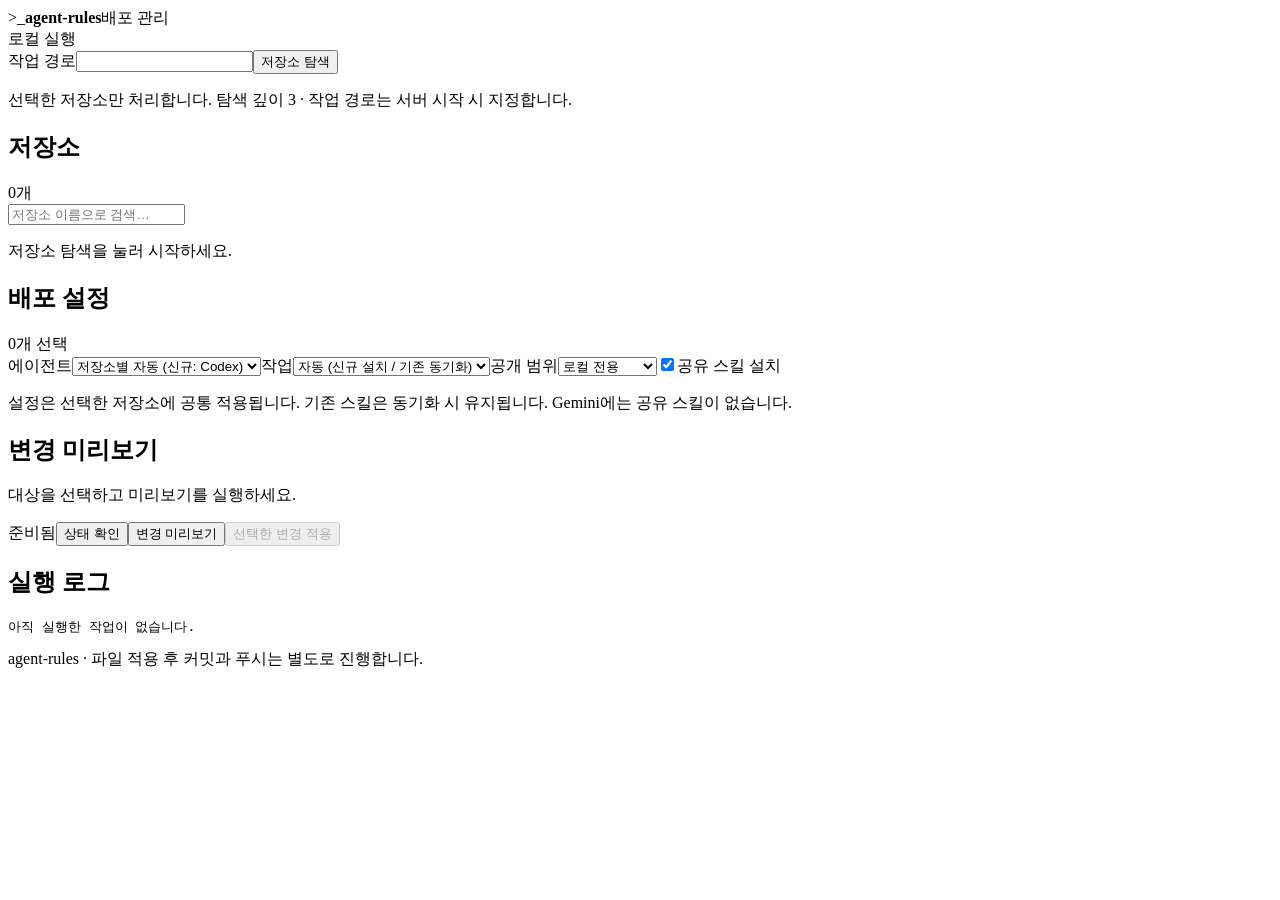
==== scripts/agent_rules/web/index.html @ 6561d87d "feat(gui): add local deployment web interface" ====
<!doctype html>
<html lang="ko">
  <head>
    <meta charset="utf-8" />
    <meta name="viewport" content="width=device-width,initial-scale=1" />
    <title>agent-rules · 배포 관리</title>
    <link rel="stylesheet" href="/style.css" />
    <script src="/app.js" defer></script>
  </head>
  <body>
    <header>
      <div class="brand">
        <span class="mark">&gt;_</span><strong>agent-rules</strong
        ><span class="divider"></span>배포 관리
      </div>
      <span class="badge">로컬 실행</span>
    </header>
    <main>
      <div class="workspace">
        <label for="workspace">작업 경로</label
        ><input id="workspace" readonly /><button id="discover">
          저장소 탐색
        </button>
      </div>
      <p class="hint">
        선택한 저장소만 처리합니다. 탐색 깊이 3 · 작업 경로는 서버 시작 시
        지정합니다.
      </p>
      <div class="layout">
        <section class="panel">
          <div class="heading">
            <h1>저장소</h1>
            <span id="count">0개</span>
          </div>
          <input
            id="search"
            placeholder="저장소 이름으로 검색…"
            aria-label="저장소 검색"
          />
          <div id="repositories" class="repositories"></div>
          <p id="empty" class="empty">저장소 탐색을 눌러 시작하세요.</p>
        </section>
        <section class="panel">
          <div class="heading">
            <h2 id="detail-title">배포 설정</h2>
            <span id="selected">0개 선택</span>
          </div>
          <div class="settings">
            <label
              >에이전트<select id="profile">
                <option value="auto">저장소별 자동 (신규: Codex)</option>
                <option value="codex">Codex</option>
                <option value="claude">Claude</option>
                <option value="gemini">Gemini</option>
                <option value="all">전체</option>
              </select></label
            ><label
              >작업<select id="operation">
                <option value="auto">자동 (신규 설치 / 기존 동기화)</option>
                <option value="install">설치</option>
                <option value="sync">동기화</option>
              </select></label
            ><label
              >공개 범위<select id="visibility">
                <option value="local">로컬 전용</option>
                <option value="tracked">Git 추적 가능</option>
              </select></label
            ><label class="checkbox"
              ><input id="skills" type="checkbox" checked />공유 스킬
              설치</label
            >
          </div>
          <p class="hint">
            설정은 선택한 저장소에 공통 적용됩니다. 기존 스킬은 동기화 시
            유지됩니다. Gemini에는 공유 스킬이 없습니다.
          </p>
          <h2 class="preview-heading">변경 미리보기</h2>
          <div id="preview" class="preview">
            <p class="empty">대상을 선택하고 미리보기를 실행하세요.</p>
          </div>
        </section>
      </div>
      <div class="actions">
        <span id="message" role="status" aria-live="polite">준비됨</span
        ><button id="check">상태 확인</button
        ><button id="preview-button">변경 미리보기</button
        ><button id="apply" class="primary" disabled>선택한 변경 적용</button>
      </div>
      <section class="panel logs">
        <h2>실행 로그</h2>
        <pre id="log" tabindex="0">아직 실행한 작업이 없습니다.</pre>
      </section>
      <footer>
        agent-rules · 파일 적용 후 커밋과 푸시는 별도로 진행합니다.
      </footer>
    </main>
  </body>
</html>
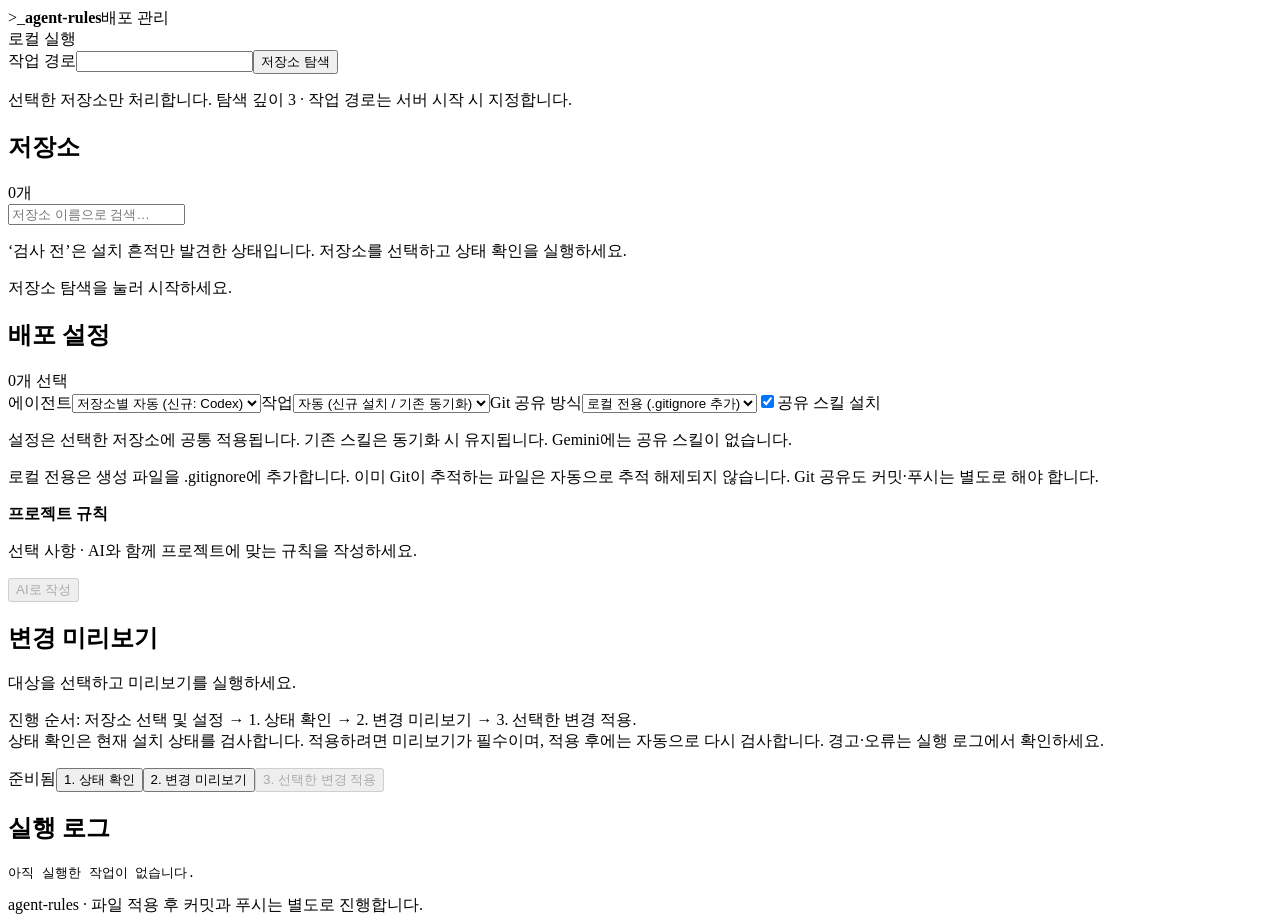
==== commit c162d372: "feat(gui): add reviewed codex rule proposals and simplify workflow" ====
--- a/scripts/agent_rules/web/index.html
+++ b/scripts/agent_rules/web/index.html
@@ -37,6 +37,10 @@
             placeholder="저장소 이름으로 검색…"
             aria-label="저장소 검색"
           />
+          <p class="hint">
+            ‘검사 전’은 설치 흔적만 발견한 상태입니다. 저장소를 선택하고 상태
+            확인을 실행하세요.
+          </p>
           <div id="repositories" class="repositories"></div>
           <p id="empty" class="empty">저장소 탐색을 눌러 시작하세요.</p>
         </section>
@@ -61,9 +65,9 @@
                 <option value="sync">동기화</option>
               </select></label
             ><label
-              >공개 범위<select id="visibility">
-                <option value="local">로컬 전용</option>
-                <option value="tracked">Git 추적 가능</option>
+              >Git 공유 방식<select id="visibility">
+                <option value="local">로컬 전용 (.gitignore 추가)</option>
+                <option value="tracked">Git 공유 (커밋 가능)</option>
               </select></label
             ><label class="checkbox"
               ><input id="skills" type="checkbox" checked />공유 스킬
@@ -74,17 +78,39 @@
             설정은 선택한 저장소에 공통 적용됩니다. 기존 스킬은 동기화 시
             유지됩니다. Gemini에는 공유 스킬이 없습니다.
           </p>
+          <p class="hint">
+            로컬 전용은 생성 파일을 .gitignore에 추가합니다. 이미 Git이 추적하는
+            파일은 자동으로 추적 해제되지 않습니다. Git 공유도 커밋·푸시는
+            별도로 해야 합니다.
+          </p>
+          <div class="ai-entry">
+            <div>
+              <strong>프로젝트 규칙</strong>
+              <p id="ai-summary" class="hint">
+                선택 사항 · AI와 함께 프로젝트에 맞는 규칙을 작성하세요.
+              </p>
+            </div>
+            <button id="ai-open" disabled>AI로 작성</button>
+          </div>
           <h2 class="preview-heading">변경 미리보기</h2>
           <div id="preview" class="preview">
             <p class="empty">대상을 선택하고 미리보기를 실행하세요.</p>
           </div>
         </section>
       </div>
+      <p class="hint">
+        진행 순서: 저장소 선택 및 설정 → 1. 상태 확인 → 2. 변경 미리보기 → 3.
+        선택한 변경 적용.<br />상태 확인은 현재 설치 상태를 검사합니다.
+        적용하려면 미리보기가 필수이며, 적용 후에는 자동으로 다시 검사합니다.
+        경고·오류는 실행 로그에서 확인하세요.
+      </p>
       <div class="actions">
         <span id="message" role="status" aria-live="polite">준비됨</span
-        ><button id="check">상태 확인</button
-        ><button id="preview-button">변경 미리보기</button
-        ><button id="apply" class="primary" disabled>선택한 변경 적용</button>
+        ><button id="check">1. 상태 확인</button
+        ><button id="preview-button">2. 변경 미리보기</button
+        ><button id="apply" class="primary" disabled>
+          3. 선택한 변경 적용
+        </button>
       </div>
       <section class="panel logs">
         <h2>실행 로그</h2>
@@ -94,5 +120,87 @@
         agent-rules · 파일 적용 후 커밋과 푸시는 별도로 진행합니다.
       </footer>
     </main>
+    <dialog id="ai-dialog" aria-labelledby="ai-title">
+      <div class="ai-dialog-header">
+        <div>
+          <p class="eyebrow">CODEX · 프로젝트 규칙</p>
+          <h2 id="ai-title">프로젝트에 맞는 규칙 작성</h2>
+        </div>
+        <button id="ai-close" aria-label="규칙 작성 창 닫기">닫기</button>
+      </div>
+      <div class="ai-panel">
+        <p id="ai-project" class="hint"></p>
+        <p>기존 코드와 작업 메모리를 읽고, 지켜야 할 규칙을 제안합니다.</p>
+        <div class="ai-model-row">
+          <label
+            >사용할 모델<select id="ai-model">
+              <option value="">CLI 기본 모델</option>
+            </select></label
+          ><button id="ai-analyze" class="primary">규칙 제안받기</button>
+        </div>
+        <p id="ai-status" class="hint" role="status" aria-live="polite">
+          준비됨
+        </p>
+        <details class="ai-settings">
+          <summary>모델 연결 및 참조 메모리 설정</summary>
+          <div class="ai-tools">
+            <button id="ai-connect">연결 확인</button
+            ><button id="ai-models">모델 새로고침</button
+            ><button id="ai-home">메모리 새로고침</button>
+          </div>
+          <p class="hint">
+            프로젝트명이 맞는 홈 메모리를 우선 선택합니다. 필요한 파일만
+            포함하세요.
+          </p>
+          <div id="ai-home-files"></div>
+          <details>
+            <summary>검색 위치와 추가 파일</summary>
+            <p id="ai-home-roots" class="hint"></p>
+            <label
+              >추가 Markdown 파일 경로 (한 줄에 하나)<textarea
+                id="ai-memories"
+                rows="2"
+                placeholder="/home/user/.codex/memories/project.md"
+              ></textarea>
+            </label>
+            <p class="hint">
+              경로는 서버 기준입니다. Windows 파일은 WSL에서 접근 가능한 경로를
+              사용하세요. 전체 대화 기록은 수집하지 않습니다.
+            </p>
+          </details>
+          <button id="ai-context">전체 참조 목록 확인</button>
+          <pre id="ai-files">프로젝트 규칙과 선택된 메모리를 참고합니다.</pre>
+        </details>
+        <section id="ai-review" hidden>
+          <h3>제안 검토</h3>
+          <details>
+            <summary>제안 근거와 확인할 질문</summary>
+            <pre id="ai-result"></pre>
+          </details>
+          <label
+            >반영할 규칙<textarea
+              id="ai-rules"
+              rows="8"
+              placeholder="한 줄에 규칙 하나를 입력하세요."
+            ></textarea>
+          </label>
+          <p class="hint">
+            기존 프로젝트 규칙을 포함한 전체 목록입니다. 미리보기에서 교체
+            내용을 확인하세요. 비우면 기존 규칙을 유지합니다.
+          </p>
+          <p id="ai-target" class="hint"></p>
+        </section>
+        <p class="ai-disclosure">
+          분석 시 코드와 선택한 메모리가 AI 서비스로 전달되며 사용량이
+          발생합니다. 읽기 전용 분석 · 최대 5분.
+        </p>
+      </div>
+      <div class="ai-dialog-footer">
+        <span>미리보기와 적용 전에는 파일이 바뀌지 않습니다.</span
+        ><button id="ai-preview" class="primary" disabled>
+          변경 미리보기로
+        </button>
+      </div>
+    </dialog>
   </body>
 </html>
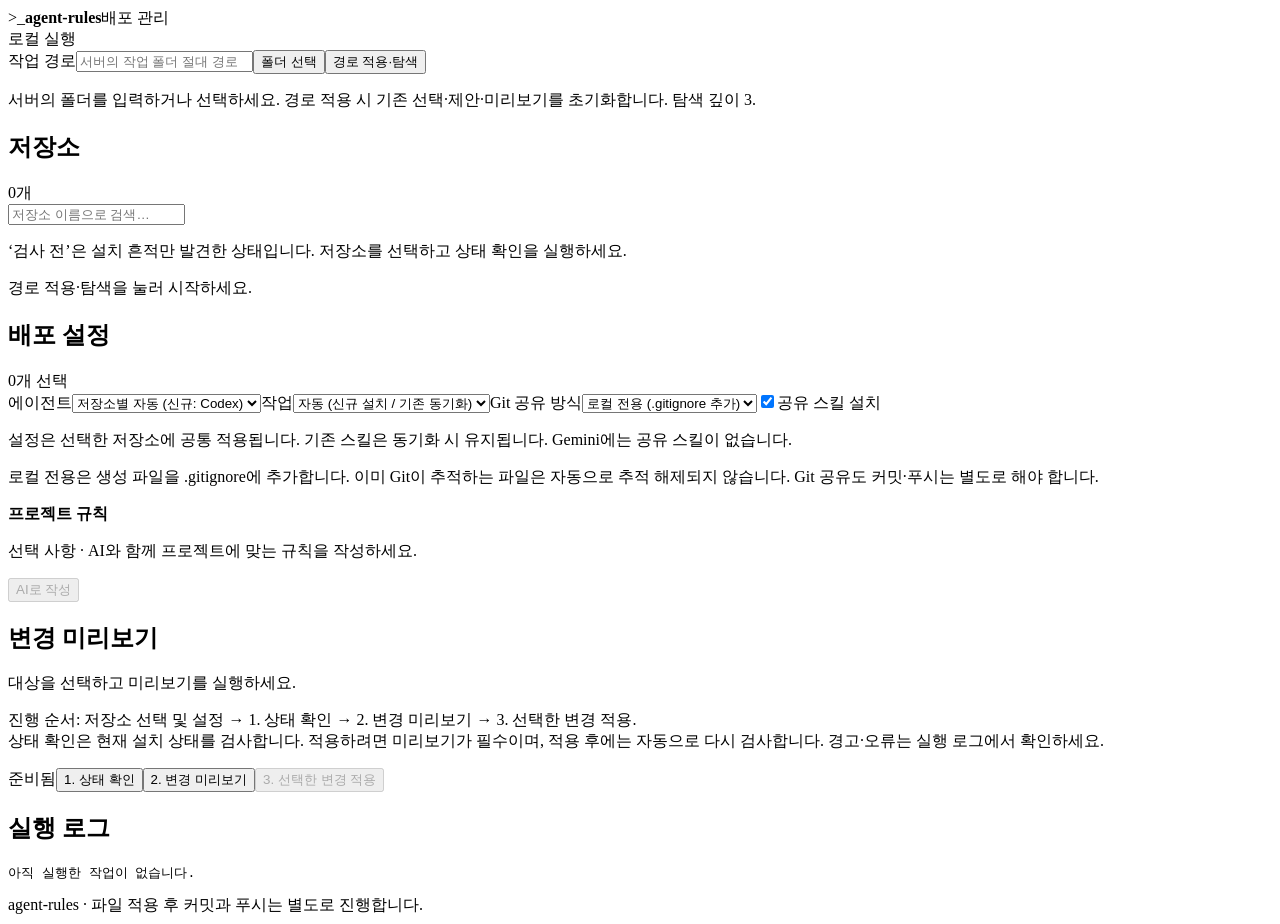
==== commit dee793ea: "feat(gui): add editable workspace picker and path suggestions" ====
--- a/scripts/agent_rules/web/index.html
+++ b/scripts/agent_rules/web/index.html
@@ -18,13 +18,18 @@
     <main>
       <div class="workspace">
         <label for="workspace">작업 경로</label
-        ><input id="workspace" readonly /><button id="discover">
-          저장소 탐색
-        </button>
+        ><input
+          id="workspace"
+          list="workspace-suggestions"
+          autocomplete="off"
+          placeholder="서버의 작업 폴더 절대 경로"
+        /><datalist id="workspace-suggestions"></datalist
+        ><button id="workspace-browse">폴더 선택</button
+        ><button id="discover">경로 적용·탐색</button>
       </div>
       <p class="hint">
-        선택한 저장소만 처리합니다. 탐색 깊이 3 · 작업 경로는 서버 시작 시
-        지정합니다.
+        서버의 폴더를 입력하거나 선택하세요. 경로 적용 시 기존
+        선택·제안·미리보기를 초기화합니다. 탐색 깊이 3.
       </p>
       <div class="layout">
         <section class="panel">
@@ -42,7 +47,7 @@
             확인을 실행하세요.
           </p>
           <div id="repositories" class="repositories"></div>
-          <p id="empty" class="empty">저장소 탐색을 눌러 시작하세요.</p>
+          <p id="empty" class="empty">경로 적용·탐색을 눌러 시작하세요.</p>
         </section>
         <section class="panel">
           <div class="heading">
@@ -120,6 +125,28 @@
         agent-rules · 파일 적용 후 커밋과 푸시는 별도로 진행합니다.
       </footer>
     </main>
+    <dialog id="workspace-dialog" aria-labelledby="workspace-title">
+      <div class="ai-dialog-header">
+        <h2 id="workspace-title">작업 폴더 선택</h2>
+        <button id="workspace-close">닫기</button>
+      </div>
+      <div class="folder-body">
+        <p class="hint">
+          서버 파일 시스템을 탐색합니다. WSL 서버에서는 Linux 경로를 사용하세요.
+        </p>
+        <p id="folder-path"></p>
+        <div class="ai-tools">
+          <button id="folder-parent">상위 폴더</button
+          ><button id="folder-home">홈</button>
+        </div>
+        <p id="folder-status" role="status"></p>
+        <div id="folder-list"></div>
+      </div>
+      <div class="ai-dialog-footer">
+        <span>선택 후 ‘경로 적용·탐색’을 눌러 변경합니다.</span
+        ><button id="folder-select" class="primary">이 폴더 선택</button>
+      </div>
+    </dialog>
     <dialog id="ai-dialog" aria-labelledby="ai-title">
       <div class="ai-dialog-header">
         <div>
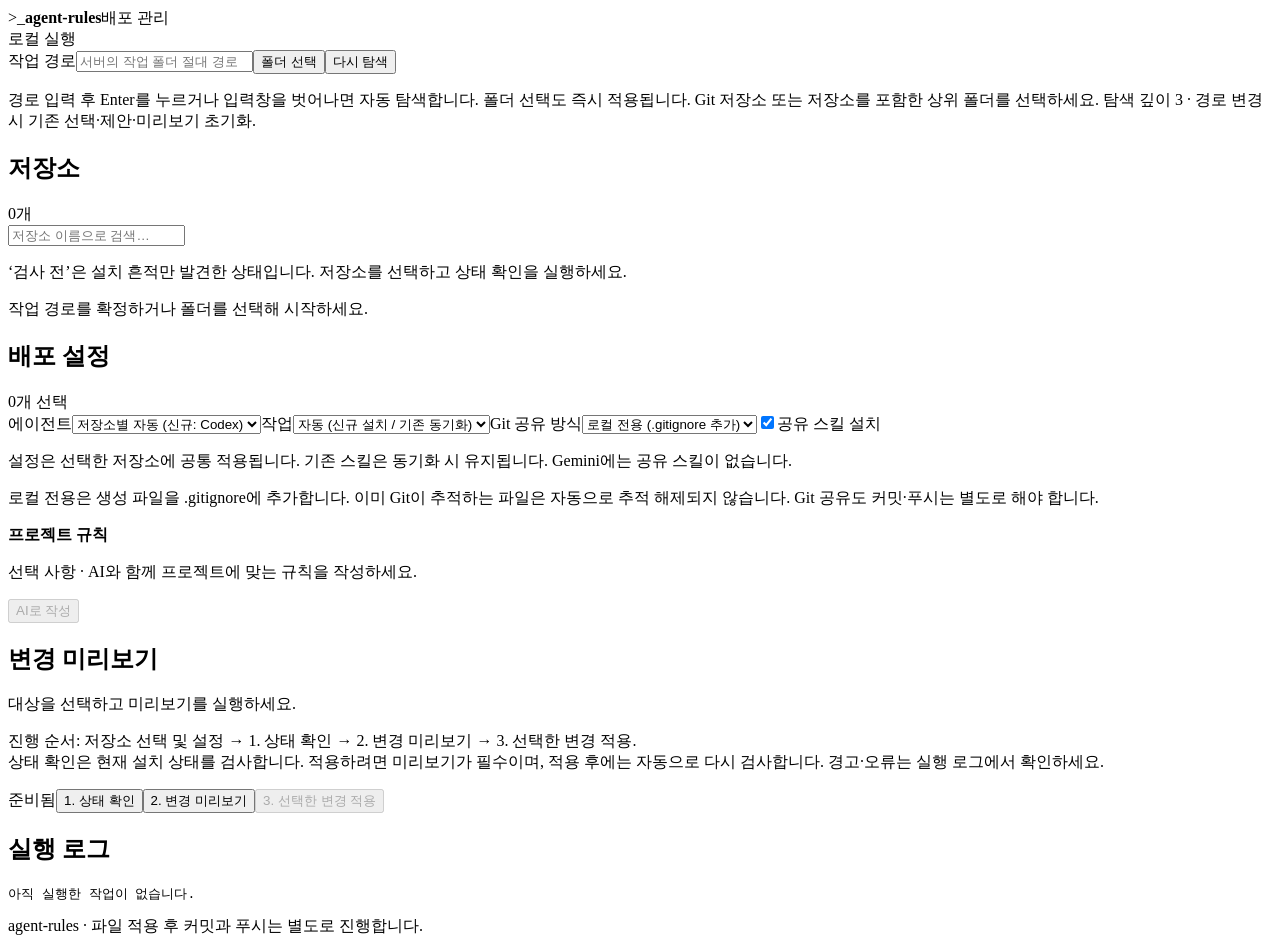
==== commit 9a47df0a: "feat(gui): add docker deployment with host ai integration Support Codex and Claude through an authen" ====
--- a/scripts/agent_rules/web/index.html
+++ b/scripts/agent_rules/web/index.html
@@ -25,11 +25,12 @@
           placeholder="서버의 작업 폴더 절대 경로"
         /><datalist id="workspace-suggestions"></datalist
         ><button id="workspace-browse">폴더 선택</button
-        ><button id="discover">경로 적용·탐색</button>
+        ><button id="discover">다시 탐색</button>
       </div>
       <p class="hint">
-        서버의 폴더를 입력하거나 선택하세요. 경로 적용 시 기존
-        선택·제안·미리보기를 초기화합니다. 탐색 깊이 3.
+        경로 입력 후 Enter를 누르거나 입력창을 벗어나면 자동 탐색합니다. 폴더
+        선택도 즉시 적용됩니다. Git 저장소 또는 저장소를 포함한 상위 폴더를
+        선택하세요. 탐색 깊이 3 · 경로 변경 시 기존 선택·제안·미리보기 초기화.
       </p>
       <div class="layout">
         <section class="panel">
@@ -47,7 +48,9 @@
             확인을 실행하세요.
           </p>
           <div id="repositories" class="repositories"></div>
-          <p id="empty" class="empty">경로 적용·탐색을 눌러 시작하세요.</p>
+          <p id="empty" class="empty">
+            작업 경로를 확정하거나 폴더를 선택해 시작하세요.
+          </p>
         </section>
         <section class="panel">
           <div class="heading">
@@ -132,7 +135,8 @@
       </div>
       <div class="folder-body">
         <p class="hint">
-          서버 파일 시스템을 탐색합니다. WSL 서버에서는 Linux 경로를 사용하세요.
+          일반 폴더는 이동용입니다. Git 저장소 또는 저장소를 포함한 상위 폴더만
+          확정할 수 있습니다. WSL 서버에서는 Linux 경로를 사용하세요.
         </p>
         <p id="folder-path"></p>
         <div class="ai-tools">
@@ -143,28 +147,36 @@
         <div id="folder-list"></div>
       </div>
       <div class="ai-dialog-footer">
-        <span>선택 후 ‘경로 적용·탐색’을 눌러 변경합니다.</span
-        ><button id="folder-select" class="primary">이 폴더 선택</button>
+        <span>확정하면 Git 저장소를 자동으로 탐색합니다.</span
+        ><button id="folder-select" class="primary">이 위치로 탐색</button>
       </div>
     </dialog>
     <dialog id="ai-dialog" aria-labelledby="ai-title">
       <div class="ai-dialog-header">
         <div>
-          <p class="eyebrow">CODEX · 프로젝트 규칙</p>
+          <p class="eyebrow">AI · 프로젝트 규칙</p>
           <h2 id="ai-title">프로젝트에 맞는 규칙 작성</h2>
         </div>
         <button id="ai-close" aria-label="규칙 작성 창 닫기">닫기</button>
       </div>
       <div class="ai-panel">
         <p id="ai-project" class="hint"></p>
+        <p id="ai-execution" class="hint">AI 실행: 웹서버와 같은 환경</p>
         <p>기존 코드와 작업 메모리를 읽고, 지켜야 할 규칙을 제안합니다.</p>
         <div class="ai-model-row">
+          <label
+            >분석 도구<select id="ai-provider">
+              <option value="codex">Codex</option>
+              <option value="claude">Claude Code</option>
+            </select></label
+          >
           <label
             >사용할 모델<select id="ai-model">
               <option value="">CLI 기본 모델</option>
             </select></label
           ><button id="ai-analyze" class="primary">규칙 제안받기</button>
         </div>
+        <p id="ai-model-note" class="hint"></p>
         <p id="ai-status" class="hint" role="status" aria-live="polite">
           준비됨
         </p>
@@ -191,8 +203,10 @@
               ></textarea>
             </label>
             <p class="hint">
-              경로는 서버 기준입니다. Windows 파일은 WSL에서 접근 가능한 경로를
-              사용하세요. 전체 대화 기록은 수집하지 않습니다.
+              <span id="ai-memory-path-hint"
+                >경로는 AI 실행 환경 기준입니다.</span
+              >
+              전체 대화 기록은 수집하지 않습니다.
             </p>
           </details>
           <button id="ai-context">전체 참조 목록 확인</button>
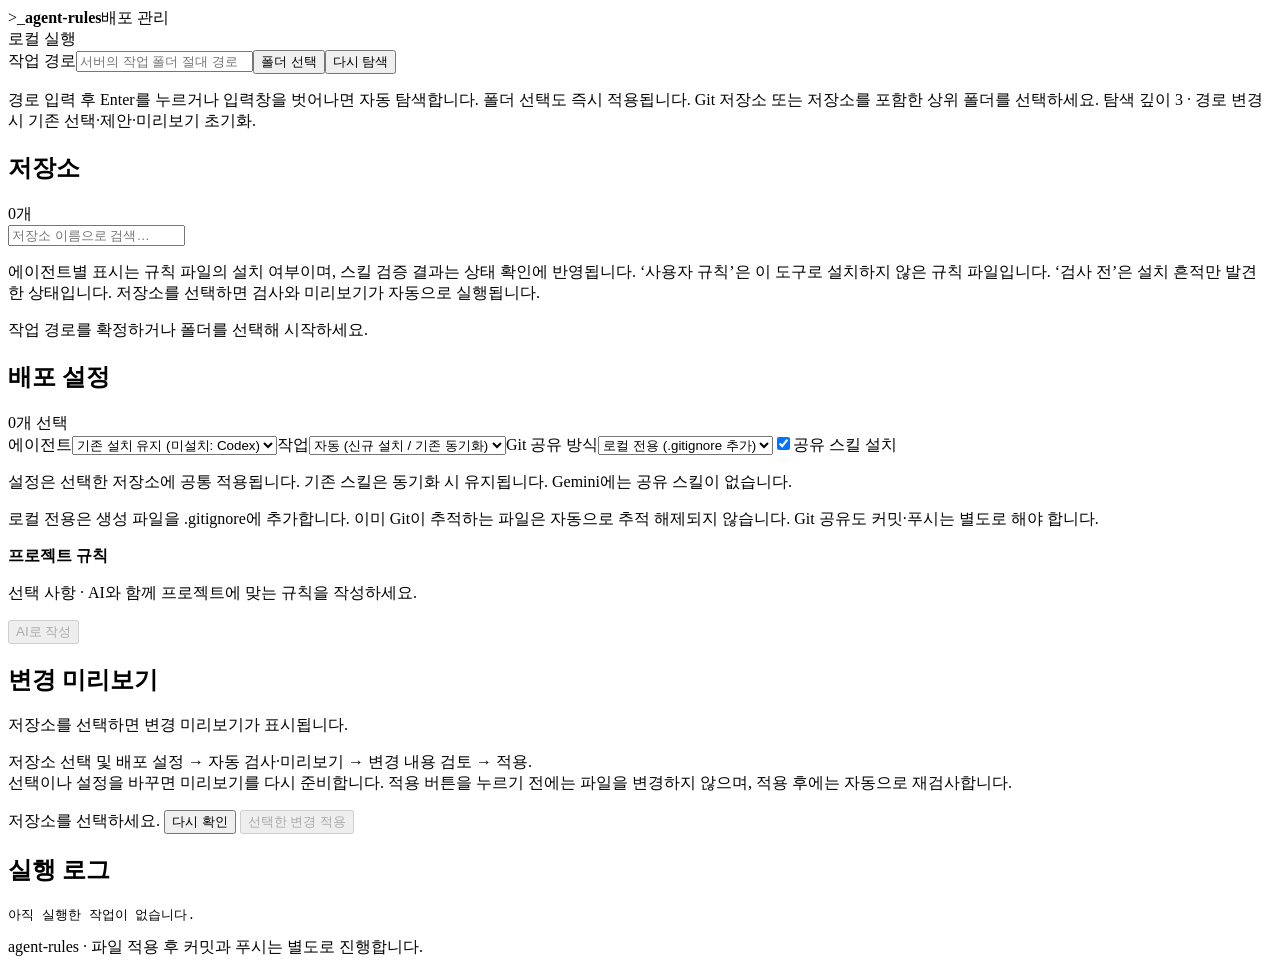
==== commit 52cd08a8: "feat(gui): prepare deployment previews automatically" ====
--- a/scripts/agent_rules/web/index.html
+++ b/scripts/agent_rules/web/index.html
@@ -44,8 +44,9 @@
             aria-label="저장소 검색"
           />
           <p class="hint">
-            ‘검사 전’은 설치 흔적만 발견한 상태입니다. 저장소를 선택하고 상태
-            확인을 실행하세요.
+            에이전트별 표시는 규칙 파일의 설치 여부이며, 스킬 검증 결과는 상태 확인에 반영됩니다.
+            ‘사용자 규칙’은 이 도구로 설치하지 않은 규칙 파일입니다.
+            ‘검사 전’은 설치 흔적만 발견한 상태입니다. 저장소를 선택하면 검사와 미리보기가 자동으로 실행됩니다.
           </p>
           <div id="repositories" class="repositories"></div>
           <p id="empty" class="empty">
@@ -60,7 +61,7 @@
           <div class="settings">
             <label
               >에이전트<select id="profile">
-                <option value="auto">저장소별 자동 (신규: Codex)</option>
+                <option value="auto">기존 설치 유지 (미설치: Codex)</option>
                 <option value="codex">Codex</option>
                 <option value="claude">Claude</option>
                 <option value="gemini">Gemini</option>
@@ -102,23 +103,19 @@
           </div>
           <h2 class="preview-heading">변경 미리보기</h2>
           <div id="preview" class="preview">
-            <p class="empty">대상을 선택하고 미리보기를 실행하세요.</p>
+            <p class="empty">저장소를 선택하면 변경 미리보기가 표시됩니다.</p>
           </div>
         </section>
       </div>
       <p class="hint">
-        진행 순서: 저장소 선택 및 설정 → 1. 상태 확인 → 2. 변경 미리보기 → 3.
-        선택한 변경 적용.<br />상태 확인은 현재 설치 상태를 검사합니다.
-        적용하려면 미리보기가 필수이며, 적용 후에는 자동으로 다시 검사합니다.
-        경고·오류는 실행 로그에서 확인하세요.
+        저장소 선택 및 배포 설정 → 자동 검사·미리보기 → 변경 내용 검토 → 적용.<br />
+        선택이나 설정을 바꾸면 미리보기를 다시 준비합니다. 적용 버튼을 누르기 전에는
+        파일을 변경하지 않으며, 적용 후에는 자동으로 재검사합니다.
       </p>
       <div class="actions">
-        <span id="message" role="status" aria-live="polite">준비됨</span
-        ><button id="check">1. 상태 확인</button
-        ><button id="preview-button">2. 변경 미리보기</button
-        ><button id="apply" class="primary" disabled>
-          3. 선택한 변경 적용
-        </button>
+        <span id="message" role="status" aria-live="polite">저장소를 선택하세요.</span>
+        <button id="refresh">다시 확인</button>
+        <button id="apply" class="primary" disabled>선택한 변경 적용</button>
       </div>
       <section class="panel logs">
         <h2>실행 로그</h2>
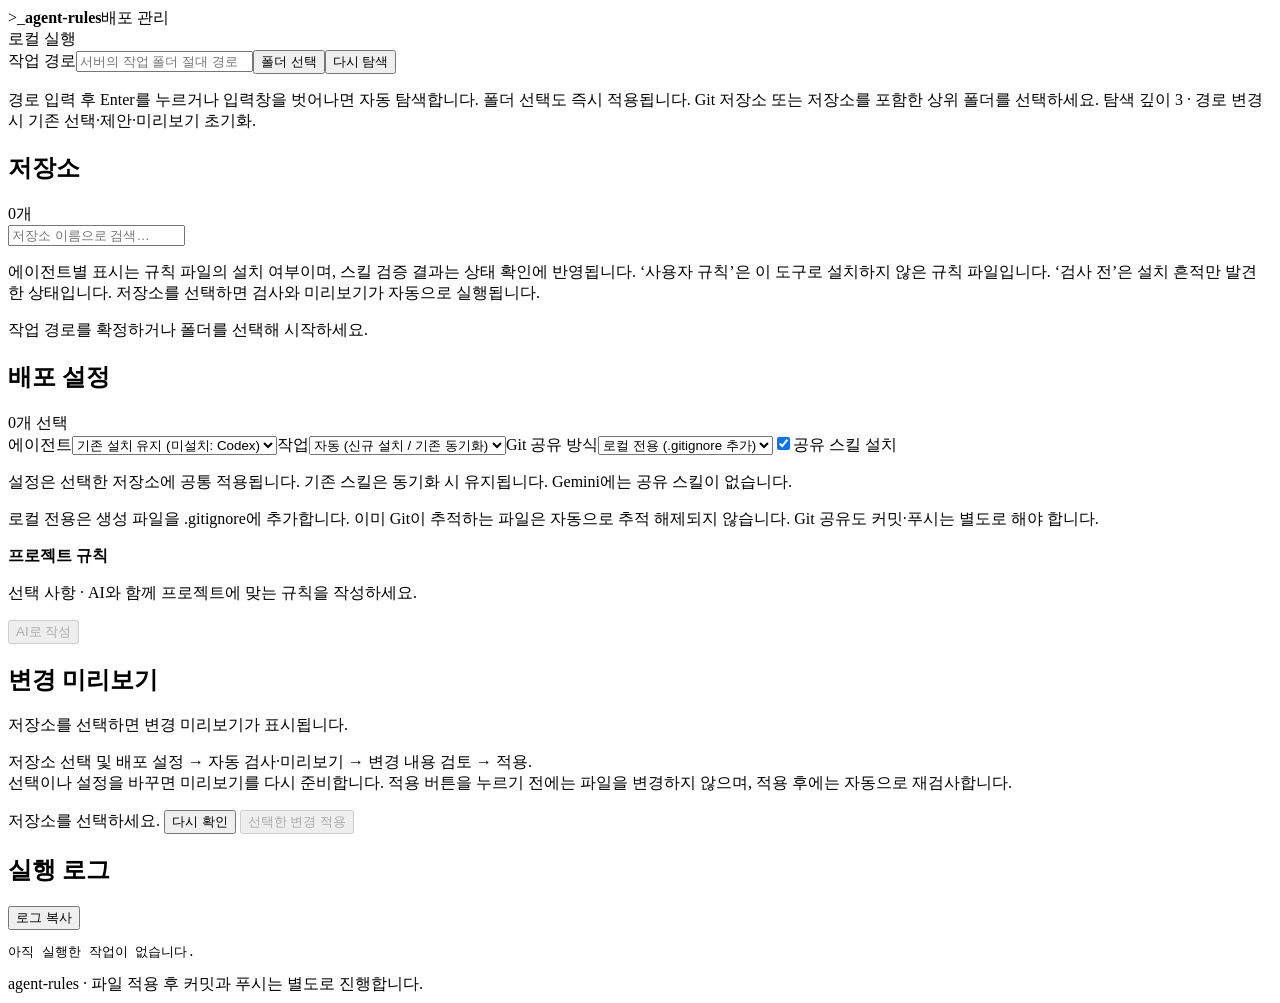
==== commit 7bdb944a: "feat(gui): add a button to copy the execution log Co-Authored-By: Claude Opus 5.5 <noreply@anthropic" ====
--- a/scripts/agent_rules/web/index.html
+++ b/scripts/agent_rules/web/index.html
@@ -118,7 +118,10 @@
         <button id="apply" class="primary" disabled>선택한 변경 적용</button>
       </div>
       <section class="panel logs">
-        <h2>실행 로그</h2>
+        <div class="heading">
+          <h2>실행 로그</h2>
+          <button id="log-copy">로그 복사</button>
+        </div>
         <pre id="log" tabindex="0">아직 실행한 작업이 없습니다.</pre>
       </section>
       <footer>
